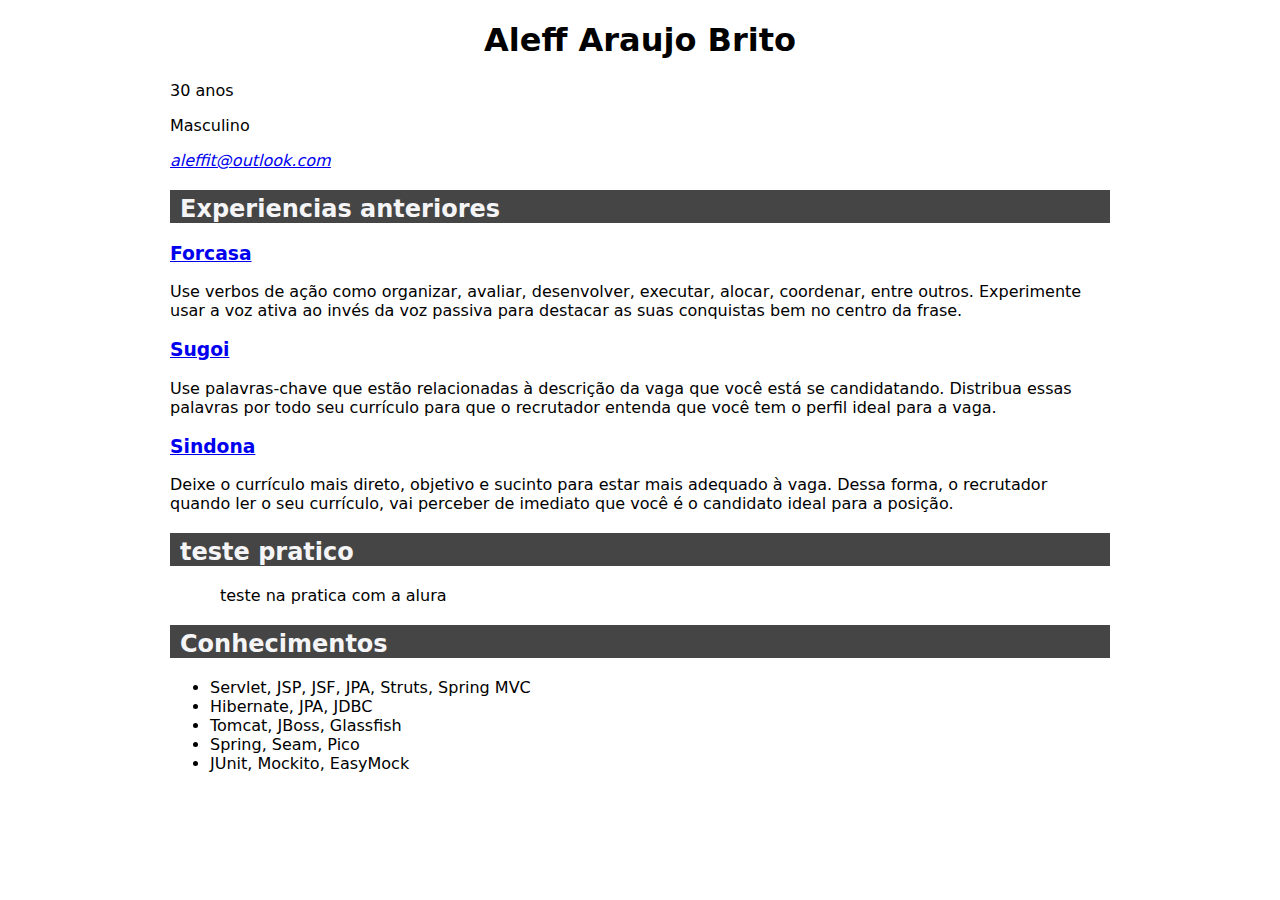
==== index.html @ 7e56d3a2 "Create CNAME" ====
<!DOCTYPE html>
<html>
    <head>
        <meta charset="UTF-8">
        <title>Currículo Aleff Araujo Brito</title>
        <link rel="stylesheet" type="text/css" href="index.css">
    </head>
    <body>
        <section id="cabecalho">
            <h1>Aleff Araujo Brito</h1>
        </section>
        <p>30 anos</p>
        <p>Masculino</p>
        <p id="email"><a href="mailto:aleffit@outlook.com">aleffit@outlook.com</a></p>


        <h2>Experiencias anteriores</h2>
        <h3><a href="http://forcasa.com.br">Forcasa</a></h3>
            <p>Use verbos de ação como organizar, avaliar, <span class="tec">desenvolver</span>, executar, alocar, coordenar, entre outros. Experimente usar a voz ativa ao invés da voz passiva para destacar as suas conquistas bem no centro da frase.</p>
        <h3><a href="sugoi.com.br">Sugoi</a></h3>
            <p>Use palavras-chave que estão relacionadas à descrição da vaga que você está se candidatando. Distribua essas palavras por todo seu currículo para que o <span class="tec">recrutador</span> entenda que você tem o perfil ideal para a vaga.</p>
        <h3><a href="sindona.inc">Sindona</a></h3>
            <p>Deixe o currículo mais direto, objetivo e sucinto para estar mais adequado à vaga. Dessa forma, o recrutador quando ler o seu <span class="tec">currículo</span>, vai perceber de imediato que você é o candidato ideal para a posição.</p>
        <h2> teste pratico</h2>
        <p class="exp">teste na pratica com a alura</p>

        <h2>Conhecimentos</h2>
            <ul>
                <li>Servlet, JSP, JSF, JPA, Struts, Spring MVC</li>
                <li>Hibernate, JPA, JDBC</li>
                <li>Tomcat, JBoss, Glassfish</li>
                <li>Spring, Seam, Pico</li>
                <li>JUnit, Mockito, EasyMock</li>
            </ul>
    </body>
</html>
---- index.css ----
h2{ background-color:#161617CC;
    color:#f5f5f7;
    padding-top: 5px;
    padding-left: 10px;
}

.exp{text-indent:50px
}

#email{ text-decoration:underline;
font-style:italic;

}
Body{
font-family: system-ui, -apple-system, BlinkMacSystemFont, 'Segoe UI', Roboto, Oxygen, Ubuntu, Cantarell, 'Open Sans', 'Helvetica Neue', sans-serif;
width: 940px;
margin-right: auto;
margin-left: auto;

}
#cabecalho{
text-align: center;

}
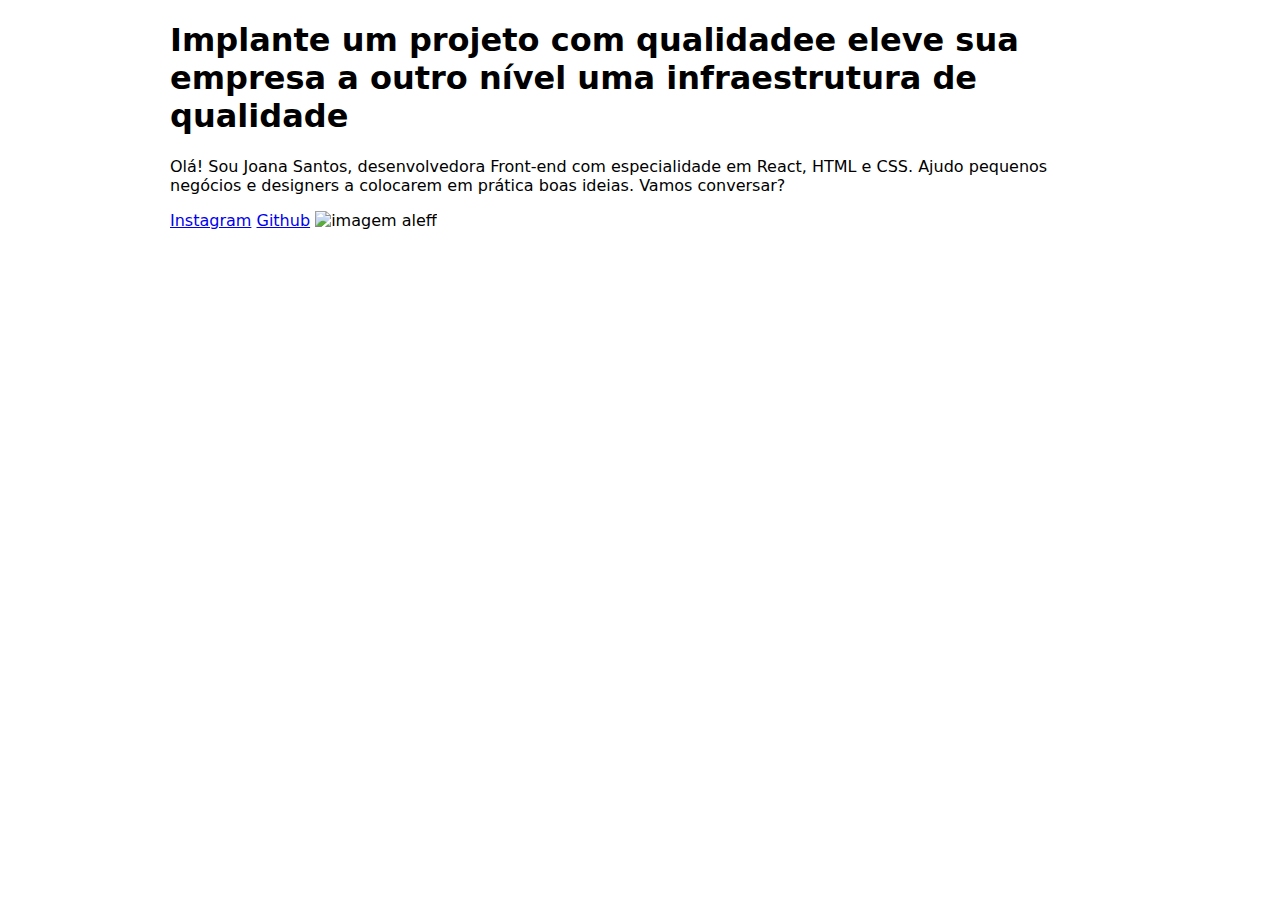
==== commit bdaf5a27: "Update index.html" ====
--- a/index.html
+++ b/index.html
@@ -1,36 +1,20 @@
 <!DOCTYPE html>
-<html>
-    <head>
-        <meta charset="UTF-8">
-        <title>Currículo Aleff Araujo Brito</title>
-        <link rel="stylesheet" type="text/css" href="index.css">
-    </head>
-    <body>
-        <section id="cabecalho">
-            <h1>Aleff Araujo Brito</h1>
-        </section>
-        <p>30 anos</p>
-        <p>Masculino</p>
-        <p id="email"><a href="mailto:aleffit@outlook.com">aleffit@outlook.com</a></p>
+<html lang="pt-br">
+<head>
+    <meta charset="UTF-8">
+    <meta name="viewport" content="width=device-width, initial-scale=1.0">
+    <link rel="stylesheet" href="index.css">
+    <title>Tech Ready</title>
 
+</head>
+<body>
+    <main>
+        <h1>Implante um projeto com qualidadee eleve sua empresa a outro nível <strong> uma infraestrutura de qualidade</strong></h1>
+        <p>Olá! Sou Joana Santos, desenvolvedora Front-end com especialidade em React, HTML e CSS. Ajudo pequenos negócios e designers a colocarem em prática boas ideias. Vamos conversar?</p>
+        <a href="https://www.instagram.com/_aleff___/">Instagram</a>
+        <a href="https://github.com/Aleff-it">Github</a>
+        <img src="imagea.png" alt="imagem aleff">
 
-        <h2>Experiencias anteriores</h2>
-        <h3><a href="http://forcasa.com.br">Forcasa</a></h3>
-            <p>Use verbos de ação como organizar, avaliar, <span class="tec">desenvolver</span>, executar, alocar, coordenar, entre outros. Experimente usar a voz ativa ao invés da voz passiva para destacar as suas conquistas bem no centro da frase.</p>
-        <h3><a href="sugoi.com.br">Sugoi</a></h3>
-            <p>Use palavras-chave que estão relacionadas à descrição da vaga que você está se candidatando. Distribua essas palavras por todo seu currículo para que o <span class="tec">recrutador</span> entenda que você tem o perfil ideal para a vaga.</p>
-        <h3><a href="sindona.inc">Sindona</a></h3>
-            <p>Deixe o currículo mais direto, objetivo e sucinto para estar mais adequado à vaga. Dessa forma, o recrutador quando ler o seu <span class="tec">currículo</span>, vai perceber de imediato que você é o candidato ideal para a posição.</p>
-        <h2> teste pratico</h2>
-        <p class="exp">teste na pratica com a alura</p>
-
-        <h2>Conhecimentos</h2>
-            <ul>
-                <li>Servlet, JSP, JSF, JPA, Struts, Spring MVC</li>
-                <li>Hibernate, JPA, JDBC</li>
-                <li>Tomcat, JBoss, Glassfish</li>
-                <li>Spring, Seam, Pico</li>
-                <li>JUnit, Mockito, EasyMock</li>
-            </ul>
-    </body>
+    </main>
+</body>
 </html>
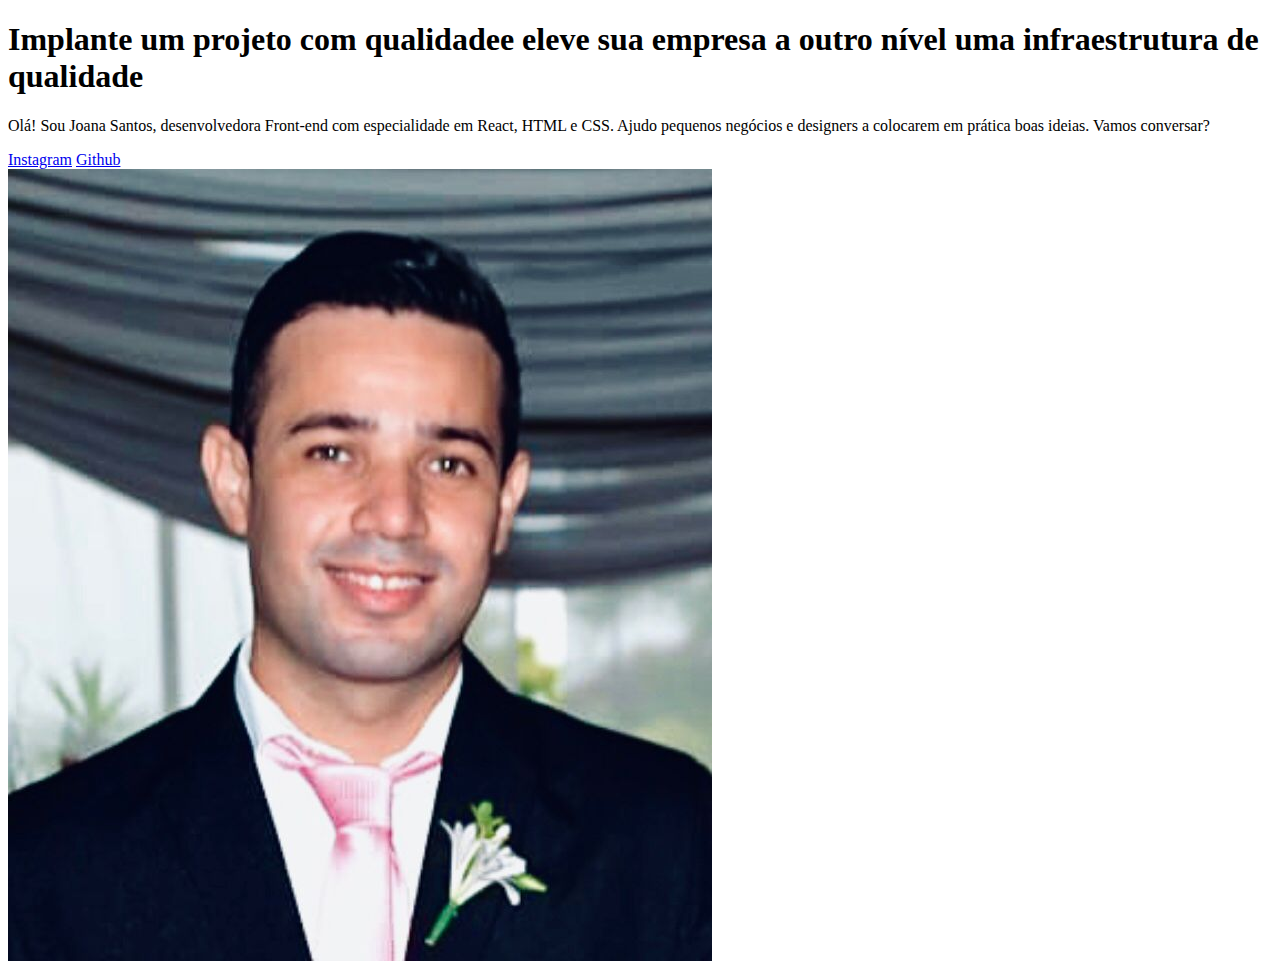
==== commit 903a14c5: "Update index.html" ====
--- a/index.html
+++ b/index.html
@@ -3,17 +3,19 @@
 <head>
     <meta charset="UTF-8">
     <meta name="viewport" content="width=device-width, initial-scale=1.0">
-    <link rel="stylesheet" href="index.css">
+    <link rel="stylesheet" href="frontpage.css">
     <title>Tech Ready</title>
 
 </head>
 <body>
-    <main>
-        <h1>Implante um projeto com qualidadee eleve sua empresa a outro nível <strong> uma infraestrutura de qualidade</strong></h1>
-        <p>Olá! Sou Joana Santos, desenvolvedora Front-end com especialidade em React, HTML e CSS. Ajudo pequenos negócios e designers a colocarem em prática boas ideias. Vamos conversar?</p>
-        <a href="https://www.instagram.com/_aleff___/">Instagram</a>
-        <a href="https://github.com/Aleff-it">Github</a>
-        <img src="imagea.png" alt="imagem aleff">
+    <main class="conteudo">
+        <section class="conteudo-apesentacao">
+            <h1 class="conteudo-apresentacao-titulo">Implante um projeto com qualidadee eleve sua empresa a outro nível <strong class="titulo-destaque"> uma infraestrutura de qualidade</strong></h1>
+            <p class="conteudo-apresentacao-texto">Olá! Sou Joana Santos, desenvolvedora Front-end com especialidade em React, HTML e CSS. Ajudo pequenos negócios e designers a colocarem em prática boas ideias. Vamos conversar?</p>
+            <a href="https://www.instagram.com/_aleff___/">Instagram</a>
+            <a href="https://github.com/Aleff-it">Github</a>
+        </section>  
+        <img src="imagea.png" alt="imagem aleff" class="imga">
 
     </main>
 </body>
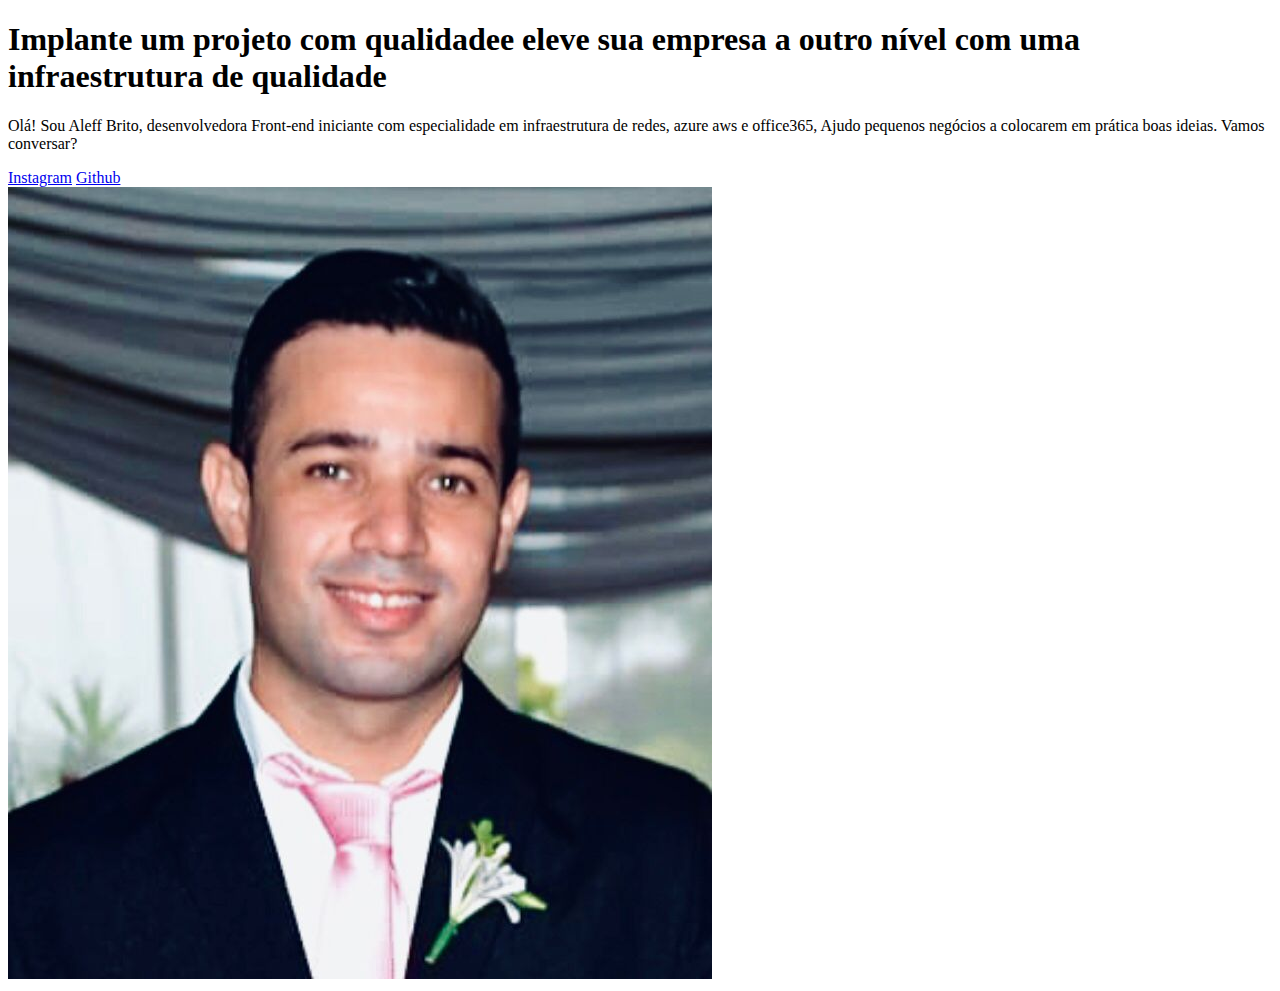
==== commit c913def1: "Update index.html" ====
--- a/index.html
+++ b/index.html
@@ -10,8 +10,8 @@
 <body>
     <main class="conteudo">
         <section class="conteudo-apesentacao">
-            <h1 class="conteudo-apresentacao-titulo">Implante um projeto com qualidadee eleve sua empresa a outro nível <strong class="titulo-destaque"> uma infraestrutura de qualidade</strong></h1>
-            <p class="conteudo-apresentacao-texto">Olá! Sou Joana Santos, desenvolvedora Front-end com especialidade em React, HTML e CSS. Ajudo pequenos negócios e designers a colocarem em prática boas ideias. Vamos conversar?</p>
+            <h1 class="conteudo-apresentacao-titulo">Implante um projeto com qualidadee eleve sua empresa a outro nível <strong class="titulo-destaque"> com uma infraestrutura de qualidade</strong></h1>
+            <p class="conteudo-apresentacao-texto">Olá! Sou Aleff Brito, desenvolvedora Front-end iniciante com especialidade em infraestrutura de redes, azure aws e office365, Ajudo pequenos negócios a colocarem em prática boas ideias. Vamos conversar?</p>
             <a href="https://www.instagram.com/_aleff___/">Instagram</a>
             <a href="https://github.com/Aleff-it">Github</a>
         </section>  
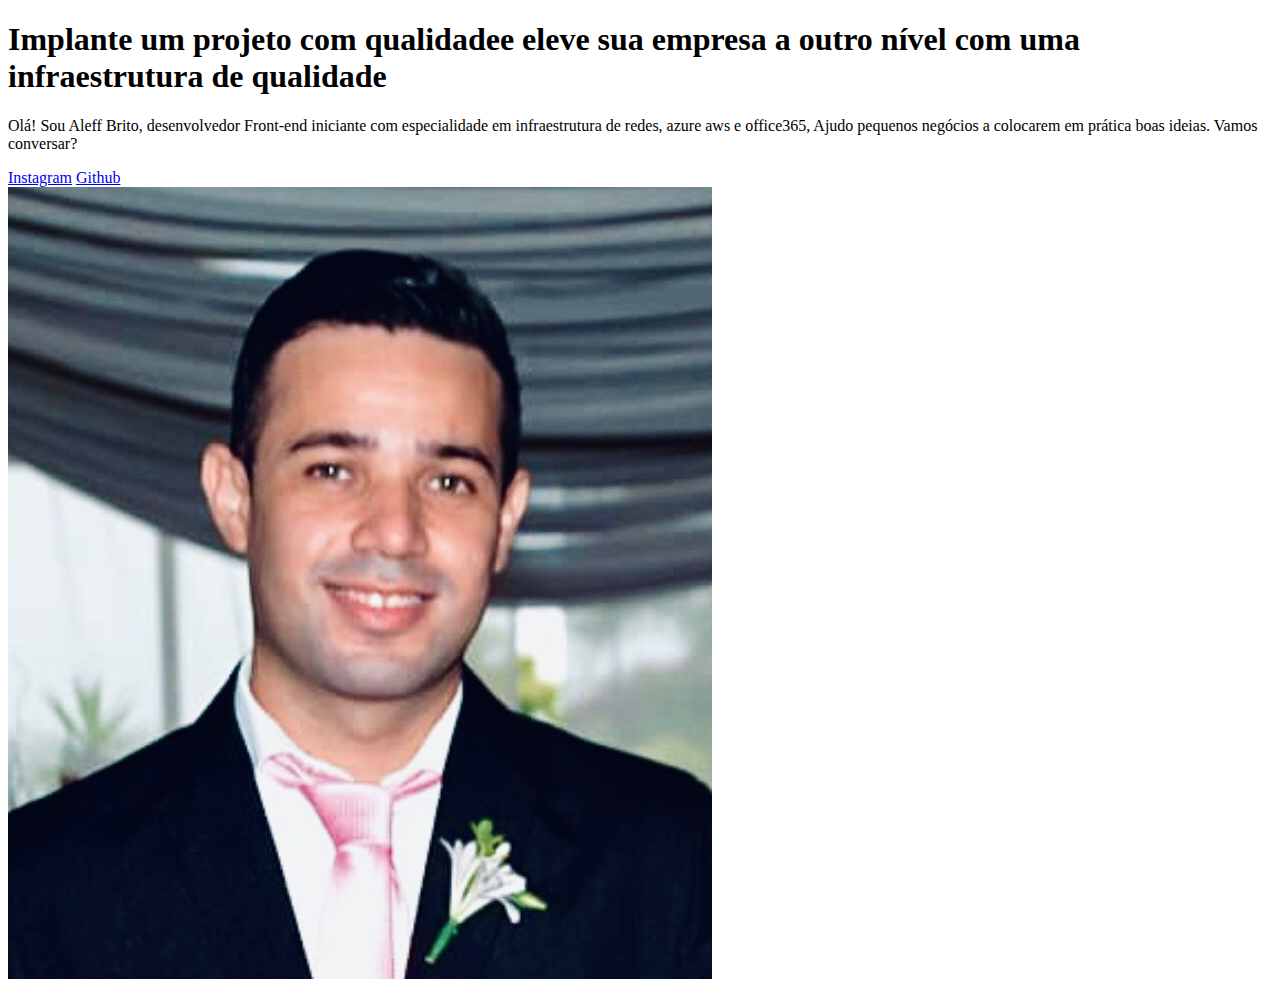
==== commit e2835f5c: "Update index.html" ====
--- a/index.html
+++ b/index.html
@@ -11,7 +11,7 @@
     <main class="conteudo">
         <section class="conteudo-apesentacao">
             <h1 class="conteudo-apresentacao-titulo">Implante um projeto com qualidadee eleve sua empresa a outro nível <strong class="titulo-destaque"> com uma infraestrutura de qualidade</strong></h1>
-            <p class="conteudo-apresentacao-texto">Olá! Sou Aleff Brito, desenvolvedora Front-end iniciante com especialidade em infraestrutura de redes, azure aws e office365, Ajudo pequenos negócios a colocarem em prática boas ideias. Vamos conversar?</p>
+            <p class="conteudo-apresentacao-texto">Olá! Sou Aleff Brito, desenvolvedor Front-end iniciante com especialidade em infraestrutura de redes, azure aws e office365, Ajudo pequenos negócios a colocarem em prática boas ideias. Vamos conversar?</p>
             <a href="https://www.instagram.com/_aleff___/">Instagram</a>
             <a href="https://github.com/Aleff-it">Github</a>
         </section>  
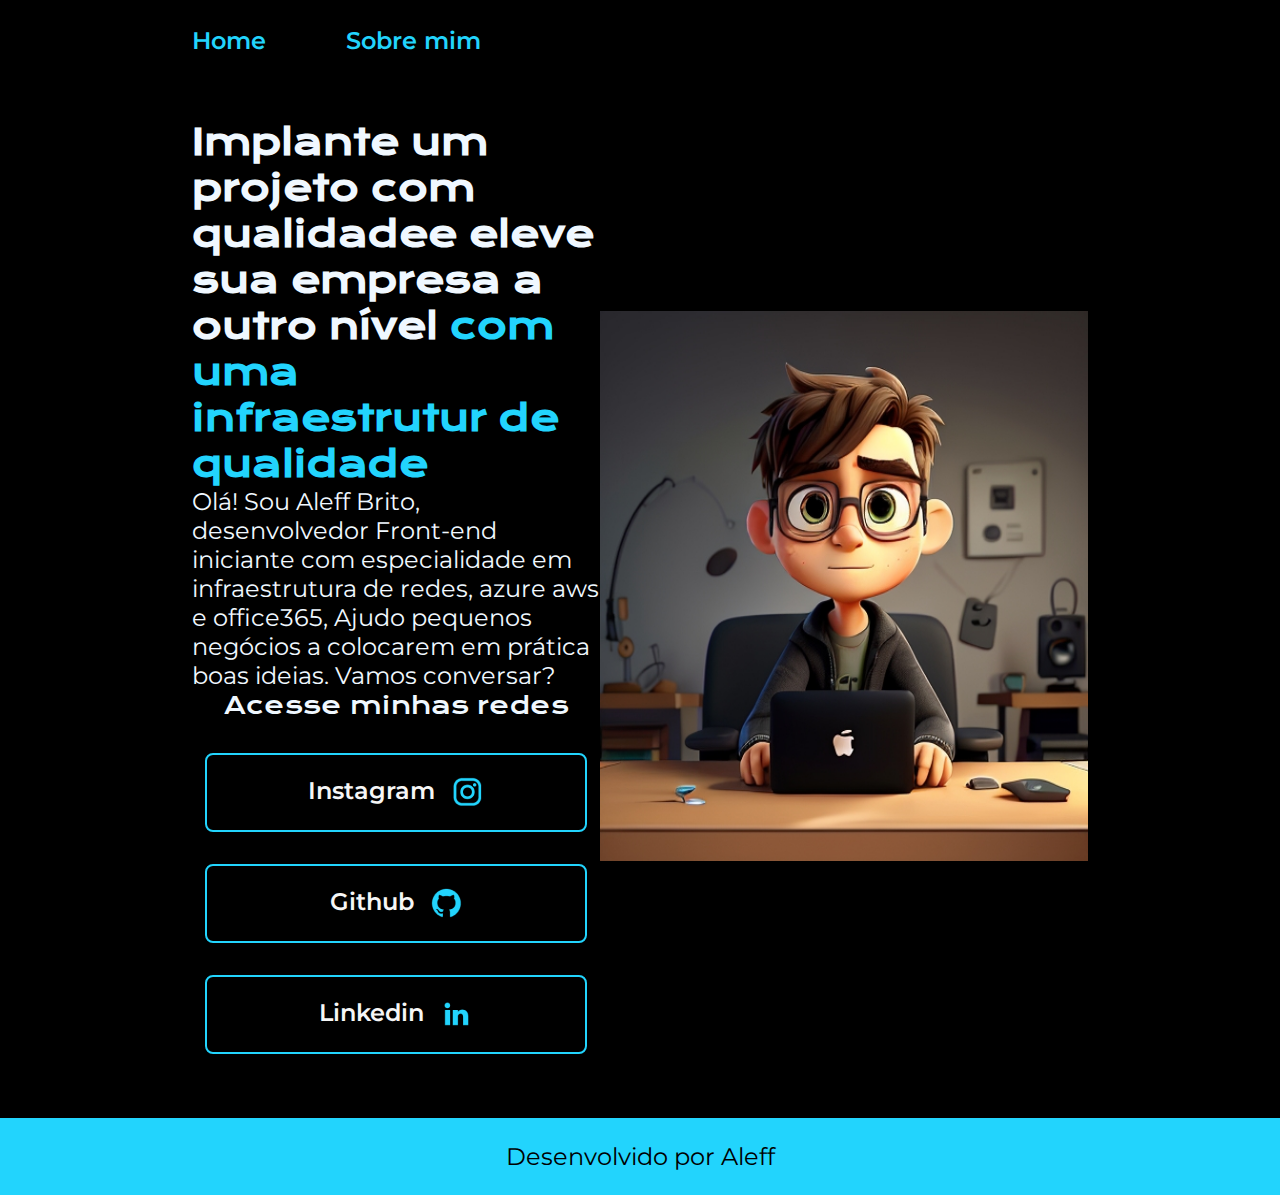
==== commit 4d962e9c: "styles" ====
--- a/index.html
+++ b/index.html
@@ -3,20 +3,42 @@
 <head>
     <meta charset="UTF-8">
     <meta name="viewport" content="width=device-width, initial-scale=1.0">
-    <link rel="stylesheet" href="frontpage.css">
+    <link rel="stylesheet" href="styles/style.css">
     <title>Tech Ready</title>
 
 </head>
 <body>
+    <header class="cabecalho">
+        <nav class="cabecalho-menu">
+            <a class="cabecalho-menu-link">Home</a>
+            <a class="cabecalho-menu-link">Sobre mim</a>
+        </nav>
+    </header>
     <main class="conteudo">
         <section class="conteudo-apesentacao">
-            <h1 class="conteudo-apresentacao-titulo">Implante um projeto com qualidadee eleve sua empresa a outro nível <strong class="titulo-destaque"> com uma infraestrutura de qualidade</strong></h1>
+            <h1 class="conteudo-apresentacao-titulo">Implante um projeto com qualidadee eleve sua empresa a outro nível <strong class="titulo-destaque"> com uma infraestrutur de qualidade</strong></h1>
             <p class="conteudo-apresentacao-texto">Olá! Sou Aleff Brito, desenvolvedor Front-end iniciante com especialidade em infraestrutura de redes, azure aws e office365, Ajudo pequenos negócios a colocarem em prática boas ideias. Vamos conversar?</p>
-            <a href="https://www.instagram.com/_aleff___/">Instagram</a>
-            <a href="https://github.com/Aleff-it">Github</a>
+            <div class="index-botao">
+                <h2 class="index-botao-sub">Acesse minhas redes</h2>
+            <a class="index-botao-link" href="https://www.instagram.com/_aleff___/">
+                Instagram
+                <img src="./acets/instagram.png">
+            </a>
+            <a class="index-botao-link" href="https://github.com/Aleff-it">
+                Github
+                <img src="./acets/github.png">
+            </a>
+            <a class="index-botao-link" href="https://br.linkedin.com/">
+                Linkedin
+                <img src="./acets/linkedin.png">
+            </a>
+            </div>
         </section>  
-        <img src="imagea.png" alt="imagem aleff" class="imga">
+        <img src="./acets/imagea.png" alt="imagem aleff" class="imga">
 
     </main>
+    <footer class="rodape">
+        <p>Desenvolvido por Aleff</p>
+    </footer>
 </body>
-</html>
+</html>--- a/styles/style.css
+++ b/styles/style.css
@@ -0,0 +1,108 @@
+@import url('https://fonts.googleapis.com/css2?family=Krona+One&family=Montserrat&display=swap');
+
+
+* {
+    margin: 0;
+    padding: 0; 
+}
+
+body {
+    /* height: 100vh; */
+    box-sizing: border-box;
+    background-color: black;
+    color: aliceblue;
+}
+.titulo-destaque {
+    color: #22D4FD;
+
+}
+.conteudo {
+    padding: 5% 15%;
+    display: flex;
+    align-items: center;
+    justify-content: space-between;
+}
+
+.conteudo-apresentacao {
+    width: 615px;
+    display: flex;
+    flex-direction: column;
+    gap: 40px;
+
+}
+
+.cabecalho {
+    padding: 2% 0% 0% 15%;
+}
+
+.cabecalho-menu {
+    display: flex;
+    gap: 80px;
+}
+
+.conteudo-apresentacao-titulo {
+    font-size: 36px;
+    font-family: 'Krona One', sans-serif;
+}
+
+.cabecalho-menu-link {
+    font-family: 'Montserrat', sans-serif;
+    font-size: 24px;
+    font-weight: 600;
+    color: #22D4FD;
+}
+
+.conteudo-apresentacao-texto {
+    font-size: 24px;
+    font-family: 'Montserrat', sans-serif;
+}
+
+.imga {
+    width: 488px;
+    height: 550px;
+}
+
+.index-botao{
+    display: flex;
+    flex-direction: column;
+    align-items: center;
+    justify-content: space-between;
+    gap: 32px;
+}
+
+.index-botao-sub {
+    font-family: 'krona one', 'sans-serif';
+    font-weight: 400;
+    font-size: 24px;
+}
+
+.index-botao-link{
+    /* background-color: #22D4FD; */
+    display: flex;
+    justify-content: center;
+    gap: 16px;
+    border: 2px solid #22D4FD;
+    width: 378px;
+    padding: 21.5px 0;
+    font-size: 24px;
+    border-radius: 8px;
+    text-align: center;
+    text-decoration: none;
+    color: #F6F6F6;
+    font-family: 'Montserrat', sans-serif;
+    font-weight: 600;
+}
+
+.index-botao-link:hover {
+    background-color: #272727;
+}
+
+.rodape {
+    color: black;
+    background-color: #22D4FD;
+    text-align: center;
+    font-family: 'Montserrat', sans-serif;
+    font-size: 24px;
+    font-weight: 400;
+    padding: 24px;
+}